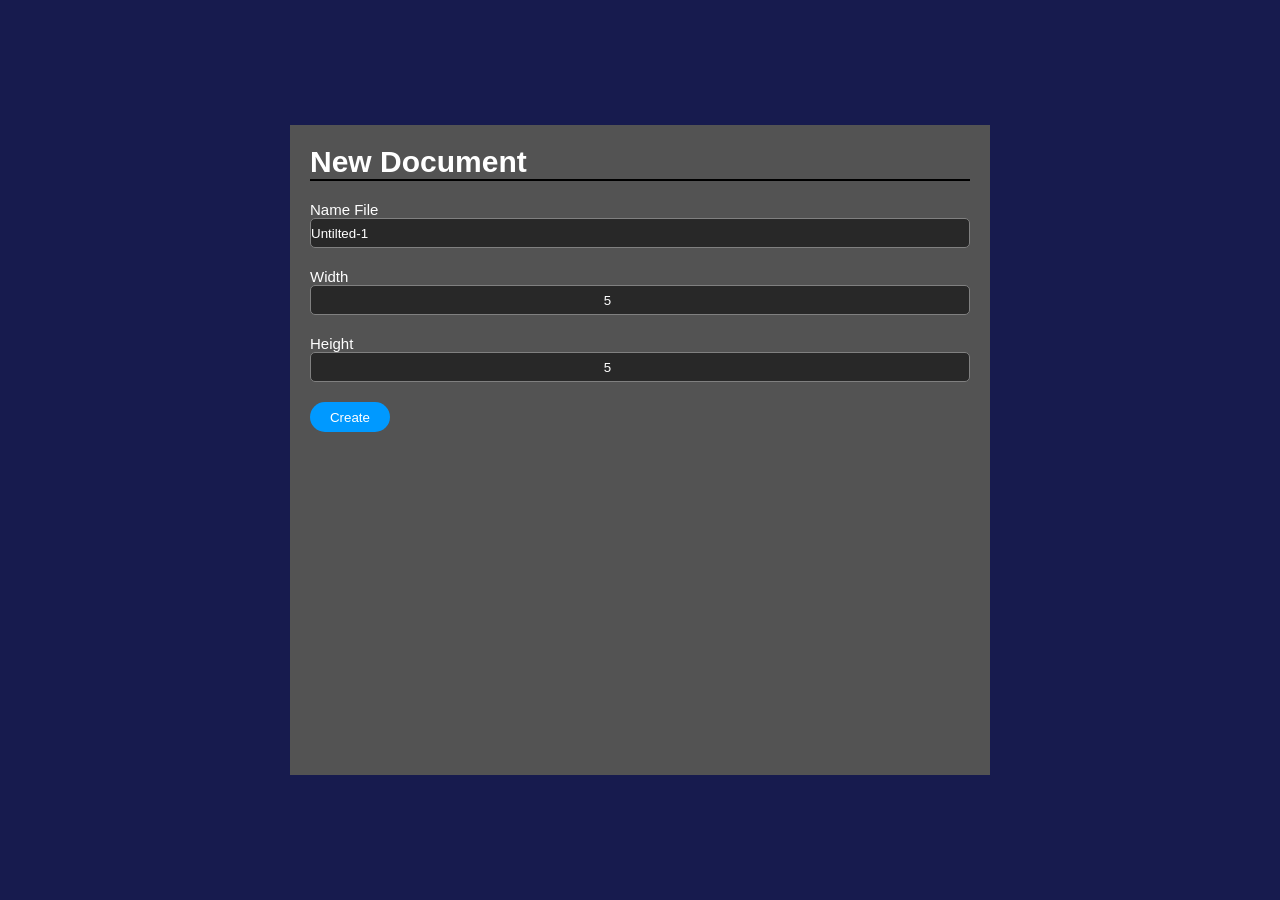
==== apps/index.html @ ac22843e "Nganu lah ya" ====
<!DOCTYPE html>
<html lang="en">
<head>
    <meta charset="UTF-8">
    <meta name="viewport" content="width=device-width, initial-scale=1.0">
    <title>Web apps</title>
    <link rel="stylesheet" href="style.css">
</head>
<body>  
    <div class="welcome">
        <img id="welcomeImg" src="logo_dsgn.png" alt="">
        <div class="kata-kata">
            <h1>Selamat datang di website saya</h1>
            <p>Web Apps</p>
        </div>
    </div>
    <div class="create-new">
        <h1>New Document</h1>
        <hr style="border: 0.5px solid black;">
        <form class="preset-detail">
            <label for="name-file">
                <p>Name File</p>
                <input type="text" name="name" placeholder="Input name file" value="Untilted-1" class="name-preset">
            </label>
            <label for="width">
                <p>Width</p>
                <input type="number"id="width" name="width" value="5">
            </label>
            <label for="height">
                <p>Height</p>
                <input type="number"id="height"value="5" name="height" >
            </label>
            <div class="btn">
                <button type="submit" class="create">Create</button>
            </div>
        </form>
    </div>
    <div class="workspace">
        <div class="kertas">
            <h1>Ini projek saya : <span>radit</span></h1>
        </div>
    </div>
    <script src="script.js"></script>
</body>
</html>
---- apps/style.css ----
:root {
    --abu-abu-terang: #535353;
    --abu-abu-gelap: #282828;
}

* {
    padding: 0;
    margin: 0;
    box-sizing: border-box;
}

body {
    height: 100vh;
    display: flex;
    justify-content: center;
    align-items: center;
    background-color: rgb(23, 27, 78);
}

.welcome {
    position: relative;
    width: 1000px;
    height: 500px;
    display: flex;
    flex-direction: column;
    /* background-color: rgba(118, 120, 231, 0.5); */
    justify-content: center;
    align-items: center;
}

.welcome img {
    width: 40%;

    animation-name: euyy;
    animation-duration: 4s;
}

@keyframes euyy {
    from {
        opacity: 100;
    }

    to {
        opacity: 0;
    }
}

.welcome h1 {
    font-size: 40px;
}

.kata-kata {
    display: flex;
    flex-direction: column;
    color: white;
    align-items: center;
    font-family: 'Lucida Sans', 'Lucida Sans Regular', 'Lucida Grande', 'Lucida Sans Unicode', Geneva, Verdana, sans-serif;
    animation-name: euyy;
    animation-duration: 4s;
}

.create-new {
    background-color: #535353;
    display: none;
    width: 700px;
    height: 650px;
    padding: 20px;
}
.create-new h1{
    font-size: 30px;
    color: white;
    font-family: 'Lucida Sans', 'Lucida Sans Regular', 'Lucida Grande', 'Lucida Sans Unicode', Geneva, Verdana, sans-serif;
}
.preset-detail label input::placeholder{
    color: white;
}
.preset-detail label input[type="number"]{
    display: flex;
    justify-content: center;
    align-items: center;
    padding-right:50px;
    text-align: center;
}
.preset-detail label {
    color: white;
    font-family: 'Lucida Sans', 'Lucida Sans Regular', 'Lucida Grande', 'Lucida Sans Unicode', Geneva, Verdana, sans-serif;
    font-size: 15px;
}
.preset-detail label input{
    color: white;
    width: 100%;
    height: 30px;
    background-color: var(--abu-abu-gelap);
    border-radius: 5px;
    border: 0.5px solid grey;
}
.preset-detail{
    padding-top: 20px;
    display: flex;
    gap: 20px;
    flex-direction: column;
}

.btn{
    display: flex;
    gap: 20px;
} 
.create{
    display: flex;
    background-color: rgb(0, 153, 255);
    width: 80px;
    height: 30px;
    border-radius: 15px;
    border: none;
    text-align: center;
   justify-content: center; 
   align-items: center;
   color: white;
}

.close{
    display: flex;
    width: 80px;
    background-color: rgba(255, 0, 0, 0);
    height: 30px;
    border-radius: 15px;
    border: 1px solid white;
    text-align: center;
   justify-content: center; 
   align-items: center;
   color: white;
}
.workspace{
    display: none;
}
.kertas{
    display: none;
    background-color: white;
}
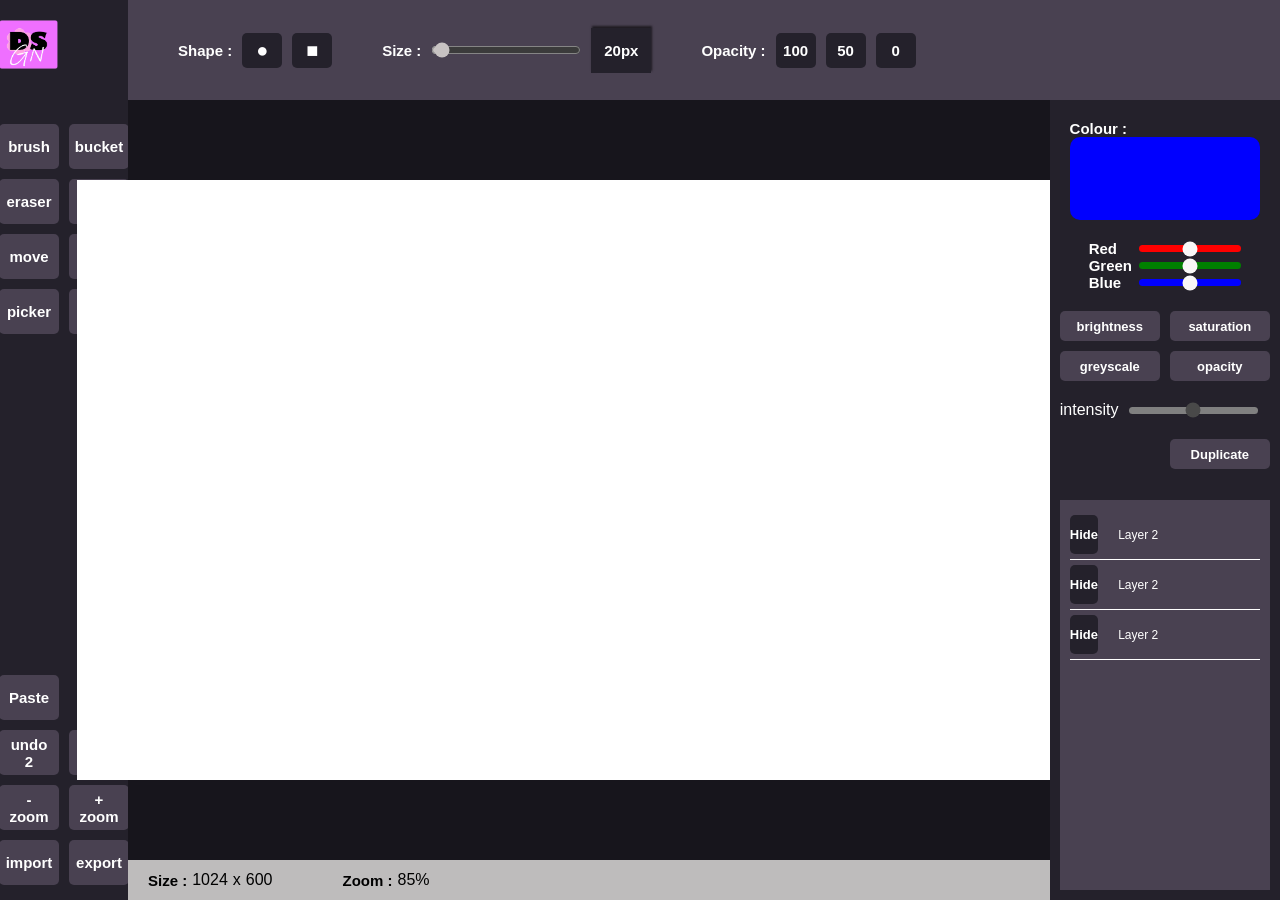
==== commit a64f4692: "Tampilan web apps dsgn jadi" ====
--- a/apps/index.html
+++ b/apps/index.html
@@ -7,14 +7,14 @@
     <link rel="stylesheet" href="style.css">
 </head>
 <body>  
-    <div class="welcome">
+    <div class="screen welcome">
         <img id="welcomeImg" src="logo_dsgn.png" alt="">
         <div class="kata-kata">
             <h1>Selamat datang di website saya</h1>
             <p>Web Apps</p>
         </div>
     </div>
-    <div class="create-new">
+    <div class="screen create-new">
         <h1>New Document</h1>
         <hr style="border: 0.5px solid black;">
         <form class="preset-detail">
@@ -35,11 +35,132 @@
             </div>
         </form>
     </div>
-    <div class="workspace">
-        <div class="kertas">
-            <h1>Ini projek saya : <span>radit</span></h1>
+    <div class="screen workspace">
+        <div class="kiri-workspace">
+            <div class="kiri-atas-workspace">
+                <img src="logo_dsgn.png" width="45%" alt="">
+                <div class="toolbar-atas-workspace">
+                    <h2>brush</h2>
+                    <h2>bucket</h2>
+                    <h2>eraser</h2>
+                    <h2>text</h2>
+                    <h2>move</h2>
+                    <h2>stamp</h2>
+                    <h2>picker</h2>
+                    <h2>shape</h2>
+                </div>
+            </div>
+            <div class="kiri-bawah-workspace">
+                    <h2>Paste</h2>
+                    <div class="toolbar-bawah-workspace">
+                        <h2 style="display: flex; flex-direction: column;">undo <span>2</span></h2>
+                        <h2 style="display: flex; flex-direction: column;">redo <span>2</span></h2>
+                        <h2 style="display: flex; flex-direction: column;">-<span>zoom</span></h2>
+                        <h2 style="display: flex; flex-direction: column;">+<span>zoom</span></h2>
+                        <h2>import</h2>
+                        <h2>export</h2>
+                    </div>
+            </div>
+        </div>
+        <div class="kanan-workspace">
+            <header class="head-workspace">
+                <div class="shape">
+                    <h1>Shape :</h1>
+                    <h2>●</h2>
+                    <h2>■</h2>
+                </div>
+                <div class="size">
+                    <h1>Size : </h1>
+                    <input type="range" name="size" value="20" min="1" max="1000" id="range">
+                    <h2>20 <span>px</span></h2>
+                </div>
+                <div class="opacity">
+                    <h1>Opacity : </h1>
+                    <h2>100</h2>
+                    <h2>50</h2>
+                    <h2>0</h2>
+                </div>
+            </header>
+            <div class="main-workspace">
+                <div class="tengah-workspace">
+                    <div class="outer-workspace">
+                        <canvas class="canvas-workspace">
+                            
+                        </canvas>
+                    </div>
+                    <div class="footer-workspace">
+                        <div class="size-canvas">
+                            <h2>Size : </h2>
+                            <p>1024</p>
+                            <p>x</p>
+                            <p>600</p>
+                        </div>
+                        <div class="zoom-canvas">
+                            <h2>Zoom : </h2>
+                            <p>85%</p>
+                        </div>
+                    </div>
+                </div>
+                <div class="kanan-main-workspace">
+                    <div class="tool-brush">
+                        <div class="color-preview">
+                            <h2>Colour : </h2>
+                            <div class="preview">
+
+                            </div>
+                        </div>
+                        <div class="color-picker">
+                            <label for="red">
+                                <h2>Red</h2>
+                                <input type="range" name="red" id="red" min="0" max="255">
+                            </label>
+                            <label for="green">
+                                <h2>Green</h2>
+                                <input type="range" name="green" id="green" min="0" max="255">
+                            </label>
+                            <label for="blue">
+                                <h2>Blue</h2>
+                                <input type="range" name="blue" id="blue" min="0" max="255">
+                            </label>
+                        </div>
+                        <div class="display-brush">
+                            <div class="list-display-brush">
+                                <h2>brightness</h2>
+                                <h2>saturation</h2>
+                                <h2>greyscale</h2>
+                                <h2>opacity</h2>
+                            </div>
+                            <label class="intensity" for="intensity">
+                                <P>intensity</P>
+                                <input type="range" name="intensity" min="1" max="255" id="">
+                            </label>
+                            <h2 class="duplicate">Duplicate</h2>
+                        </div>
+
+                    </div>
+                    <div class="layer-bar">
+                        <div class="layer-item">
+                            <h2>Hide</h2>
+                            <p>Layer 2</p>
+                        </div>
+                        <div class="layer-item">
+                            <h2>Hide</h2>
+                            <p>Layer 2</p>
+                        </div>
+                        <div class="layer-item">
+                            <h2>Hide</h2>
+                            <p>Layer 2</p>
+                        </div>
+                    </div>
+                </div>
+            </div>
         </div>
     </div>
+
+    <script src="screen/create.js"></script>
+    <script src="screen/welcome.js"></script>
+    <script src="screen/workspace.js"></script>
+    <script src="screen/screen.js"></script>
     <script src="script.js"></script>
 </body>
 </html>
--- a/apps/style.css
+++ b/apps/style.css
@@ -1,12 +1,16 @@
 :root {
-    --abu-abu-terang: #535353;
-    --abu-abu-gelap: #282828;
+    --abu-abu-terang: #494151;
+    --abu-abu-gelap: #24212B;
+    --abu-abu-lebih-gelap: #17151C;
+    --pink-soft: #F9A8D4;
+    --pink-bold: #F472B6;
 }
 
 * {
     padding: 0;
     margin: 0;
     box-sizing: border-box;
+    font-family: 'Lucida Sans', 'Lucida Sans Regular', 'Lucida Grande', 'Lucida Sans Unicode', Geneva, Verdana, sans-serif;
 }
 
 body {
@@ -26,6 +30,14 @@
     /* background-color: rgba(118, 120, 231, 0.5); */
     justify-content: center;
     align-items: center;
+}
+
+.screen {
+    display: none;
+}
+
+.active {
+    display: flex !important;
 }
 
 .welcome img {
@@ -66,27 +78,32 @@
     height: 650px;
     padding: 20px;
 }
-.create-new h1{
+
+.create-new h1 {
     font-size: 30px;
     color: white;
     font-family: 'Lucida Sans', 'Lucida Sans Regular', 'Lucida Grande', 'Lucida Sans Unicode', Geneva, Verdana, sans-serif;
 }
-.preset-detail label input::placeholder{
-    color: white;
-}
-.preset-detail label input[type="number"]{
-    display: flex;
-    justify-content: center;
-    align-items: center;
-    padding-right:50px;
+
+.preset-detail label input::placeholder {
+    color: white;
+}
+
+.preset-detail label input[type="number"] {
+    display: flex;
+    justify-content: center;
+    align-items: center;
+    padding-right: 50px;
     text-align: center;
 }
+
 .preset-detail label {
     color: white;
     font-family: 'Lucida Sans', 'Lucida Sans Regular', 'Lucida Grande', 'Lucida Sans Unicode', Geneva, Verdana, sans-serif;
     font-size: 15px;
 }
-.preset-detail label input{
+
+.preset-detail label input {
     color: white;
     width: 100%;
     height: 30px;
@@ -94,18 +111,20 @@
     border-radius: 5px;
     border: 0.5px solid grey;
 }
-.preset-detail{
+
+.preset-detail {
     padding-top: 20px;
     display: flex;
     gap: 20px;
     flex-direction: column;
 }
 
-.btn{
+.btn {
     display: flex;
     gap: 20px;
-} 
-.create{
+}
+
+.create {
     display: flex;
     background-color: rgb(0, 153, 255);
     width: 80px;
@@ -113,12 +132,12 @@
     border-radius: 15px;
     border: none;
     text-align: center;
-   justify-content: center; 
-   align-items: center;
-   color: white;
-}
-
-.close{
+    justify-content: center;
+    align-items: center;
+    color: white;
+}
+
+.close {
     display: flex;
     width: 80px;
     background-color: rgba(255, 0, 0, 0);
@@ -126,14 +145,357 @@
     border-radius: 15px;
     border: 1px solid white;
     text-align: center;
-   justify-content: center; 
-   align-items: center;
-   color: white;
-}
-.workspace{
+    justify-content: center;
+    align-items: center;
+    color: white;
+}
+
+.workspace {
     display: none;
-}
-.kertas{
-    display: none;
+    width: 100%;
+    height: 100%;
+    background-color: rgb(255, 255, 255);
+}
+
+.kiri-workspace {
+    background-color: var(--abu-abu-gelap);
+    display: flex;
+    flex-direction: column;
+    justify-content: space-between;
+    align-items: center;
+    width: 10%;
+    padding: 15px;
+}
+
+.kiri-atas-workspace {
+    display: flex;
+    align-items: start;
+    gap: 50px;
+    flex-direction: column;
+}
+
+.opacity h2:hover,
+.kiri-bawah-workspace h2:hover,
+.toolbar-bawah-workspace h2:hover,
+.toolbar-atas-workspace h2:hover {
+    background-color: var(--pink-soft);
+}
+
+.kiri-bawah-workspace h2,
+.toolbar-bawah-workspace h2,
+.toolbar-atas-workspace h2 {
+    display: flex;
+    border-radius: 5px;
+    justify-content: center;
+    align-items: center;
+    background-color: var(--abu-abu-terang);
+    width: 60px;
+    color: white;
+    font-size: 15px;
+    cursor: pointer;
+    height: 45px;
+}
+
+.kiri-bawah-workspace {
+    gap: 10px;
+    display: flex;
+    flex-direction: column;
+}
+
+.toolbar-bawah-workspace,
+.toolbar-atas-workspace {
+    display: grid;
+    gap: 10px;
+    align-items: center;
+    width: max-content;
+    grid-template-columns: repeat(2, 1fr);
+}
+
+.kanan-workspace {
+    display: flex;
+    flex-direction: column;
+    background-color: var(--abu-abu-terang);
+    width: 90%;
+}
+
+.head-workspace {
+    display: flex;
+    width: 100%;
+    background-color: var(--abu-abu-terang);
+    height: 10%;
+    gap: 50px;
+    align-items: center;
+    padding: 50px;
+}
+
+.head-workspace div {
+    display: flex;
+    align-items: center;
+    color: white;
+    gap: 10px;
+}
+
+.head-workspace div h1 {
+    font-size: 15px;
+}
+
+.shape h2:hover {
+    background-color: var(--pink-soft);
+
+}
+
+.shape h2 {
+    display: flex;
+    border-radius: 5px;
+    justify-content: center;
+    align-items: center;
+    background-color: var(--abu-abu-gelap);
+    width: 40px;
+    color: white;
+    font-size: 20px;
+    cursor: pointer;
+    height: 35px;
+}
+
+.size h2 {
+    font-size: 15px;
+    width: 60px;
+    height: 45px;
+    display: flex;
+    justify-content: center;
+    align-items: center;
+    padding: 10px;
+    background-color: var(--abu-abu-gelap);
+    box-shadow: 1px -2px 2px rgba(0, 0, 0, 0.596);
+}
+
+.size input {
+    width: 150px;
+    accent-color: rgb(199, 194, 194);
+}
+
+.opacity h2 {
+    font-size: 15px;
+    display: flex;
+    border-radius: 5px;
+    justify-content: center;
+    align-items: center;
+    background-color: var(--abu-abu-gelap);
+    width: 40px;
+    color: white;
+    cursor: pointer;
+    height: 35px;
+}
+
+.main-workspace {
+    background-color: var(--abu-abu-lebih-gelap);
+    display: flex;
+    width: 100%;
+    height: 90%;
+    justify-content: space-between;
+}
+
+.tengah-workspace {
+    display: flex;
+    width: 80%;
+    flex-direction: column;
+    background-color: green;
+    justify-content: space-between;
+}
+
+.footer-workspace {
+    display: flex;
+    align-items: center;
+    width: 100%;
+    height: 5%;
+    background-color: rgb(190, 188, 188);
+    gap: 50px;
+}
+
+.outer-workspace {
+    width: 100%;
+    height: 95%;
+    background-color: var(--abu-abu-lebih-gelap);
+    justify-content: center;
+    display: flex;
+    align-items: center;
+}
+
+.canvas-workspace {
     background-color: white;
+    width: 1024px;
+    height: 600px;
+}
+
+.footer-workspace div {
+    display: flex;
+    align-items: center;
+    gap: 5px;
+}
+
+.footer-workspace div h2 {
+    font-size: 15px;
+    padding-left: 20px;
+}
+
+.kanan-main-workspace {
+    width: 20%;
+    padding: 10px;
+    color: white;
+    display: flex;
+    flex-direction: column;
+    justify-content: space-between;
+    background-color: var(--abu-abu-gelap);
+}
+.tool-brush{
+    display: flex;
+    align-items: center;
+    flex-direction: column;
+    padding: 10px;
+    gap:20px;
+}
+.color-preview{
+    width: 100%;
+    height: 100px;
+    display: flex;
+    flex-direction: column;
+    align-items: flex-start;
+}
+.color-preview h2{
+    font-size: 15px;
+}
+.preview{
+    background-color: blue;
+    width: 100%;
+    height: 100%;
+    border-radius: 10px;
+}
+.color-picker{
+    width: 80%;
+    align-items: center;
+    display: flex;
+    flex-direction: column;
+}
+.color-picker label input{
+    width: 70%;
+    flex: 1;
+}
+.color-picker label h2{
+    width: 50px;
+    font-size: 15px;
+    margin: 0;
+}
+.color-picker label{
+    width: 100%;
+    align-items: center;
+    display: flex;
+    font-size: 11px;
+}
+#red{
+    accent-color: rgb(248, 247, 247);
+    height: 7px;
+    border-radius: 10px;
+    appearance: none;
+    background-color: red;
+}
+#green{
+    accent-color: rgb(248, 247, 247);
+    height: 7px;
+    border-radius: 10px;
+    appearance: none;
+    background-color: green;
+}
+#blue{
+    accent-color: rgb(248, 247, 247);
+    height: 7px;
+    border-radius: 10px;
+    appearance: none;
+    background-color: blue;
+}
+.display-brush{
+    display: flex;
+    gap: 20px;
+    align-items: end;
+    flex-direction: column;
+}
+.list-display-brush{
+    display: grid;
+    grid-template-columns: 1fr 1fr;
+    font-size: 12px;
+    gap: 10px;
+}
+.list-display-brush h2:hover{
+    background-color: var(--pink-soft);
+}
+.list-display-brush h2{ 
+    font-size: 13px;
+    cursor: pointer;
+    height: 30px;
+    width: 100px;
+    display: flex;
+    justify-content: center;
+    align-items: center;
+    border-radius: 5px;
+    background-color: var(--abu-abu-terang);
+}
+.intensity{
+    display: flex;
+    width: 100%;
+    align-items: center;
+    gap: 10px;
+}
+.intensity input{
+    appearance: none;
+    background-color: grey;
+    border-radius: 10px;
+    height: 7px;
+    accent-color: rgb(73, 73, 73);
+}
+.display-brush h2{
+    font-size: 13px;
+    cursor: pointer;
+    height: 30px;
+    width: 100px;
+    display: flex;
+    justify-content: center;
+    align-items: center;
+    border-radius: 5px;
+    background-color: var(--abu-abu-terang);
+}
+.layer-bar {
+    overflow-y: scroll;
+    height: 50%;
+    scrollbar-width: thin;
+    background-color: var(--abu-abu-terang);
+    display: flex;
+    flex-direction: column;
+    
+    padding: 10px;
+}
+.layer-item{
+    height: 50px;
+    display: flex;
+    align-items: center;
+    border-bottom: 1px solid white;
+    gap: 20px;
+}
+.layer-item h2:hover{
+    background-color: var(--pink-soft);
+    cursor: pointer;
+}
+.layer-item p{
+    font-size: 12px;
+}
+.layer-item:hover{
+    background-color: var(--pink-bold);
+}
+.layer-item h2{
+    display: flex;
+    justify-content: center;
+    align-items: center;
+    background-color: var(--abu-abu-gelap);
+    font-size: 13px;
+    height: 80%;
+    width: 15%;
+    border-radius: 5px;
 }
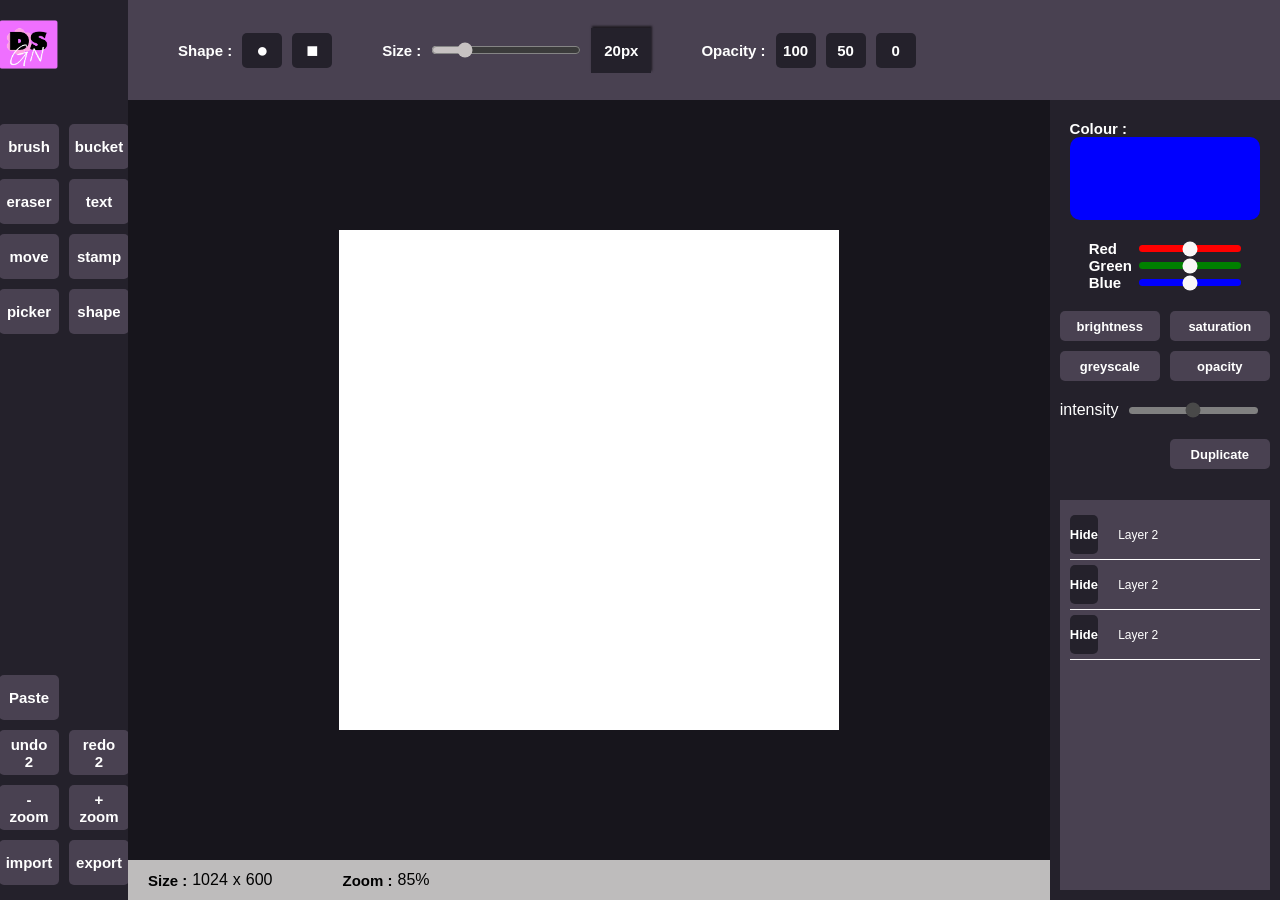
==== commit 0b2568ac: "ANU" ====
--- a/apps/index.html
+++ b/apps/index.html
@@ -71,7 +71,7 @@
                 </div>
                 <div class="size">
                     <h1>Size : </h1>
-                    <input type="range" name="size" value="20" min="1" max="1000" id="range">
+                    <input type="range" name="size" value="20" min="1" max="100" id="range">
                     <h2>20 <span>px</span></h2>
                 </div>
                 <div class="opacity">
@@ -80,6 +80,7 @@
                     <h2>50</h2>
                     <h2>0</h2>
                 </div>
+                
             </header>
             <div class="main-workspace">
                 <div class="tengah-workspace">
--- a/apps/style.css
+++ b/apps/style.css
@@ -75,6 +75,7 @@
     background-color: #535353;
     display: none;
     width: 700px;
+    justify-content: space-between;
     height: 650px;
     padding: 20px;
 }
@@ -286,7 +287,11 @@
     cursor: pointer;
     height: 35px;
 }
-
+.anu{
+    display: flex;
+    justify-content: space-between;
+    align-items: center;
+}
 .main-workspace {
     background-color: var(--abu-abu-lebih-gelap);
     display: flex;
@@ -323,9 +328,7 @@
 
 .canvas-workspace {
     background-color: white;
-    width: 1024px;
-    height: 600px;
-}
+}   
 
 .footer-workspace div {
     display: flex;
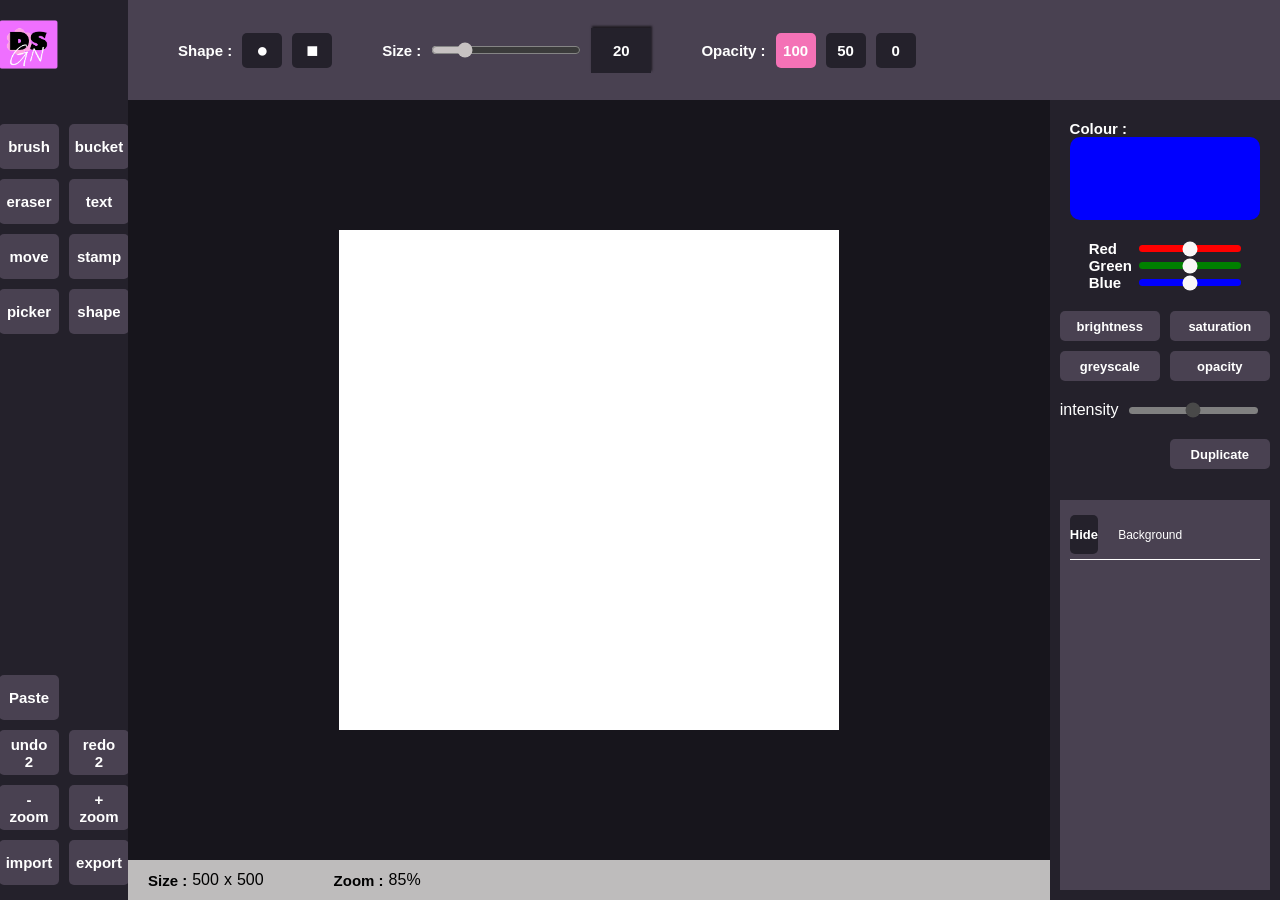
==== commit 3e447daf: "Proses Webb apps" ====
--- a/apps/index.html
+++ b/apps/index.html
@@ -66,19 +66,19 @@
             <header class="head-workspace">
                 <div class="shape">
                     <h1>Shape :</h1>
-                    <h2>●</h2>
-                    <h2>■</h2>
+                    <h2 data-shape="bulat">●</h2>
+                    <h2 data-shape="kotak">■</h2>
                 </div>
                 <div class="size">
                     <h1>Size : </h1>
-                    <input type="range" name="size" value="20" min="1" max="100" id="range">
+                    <input type="range" name="size" value="20" min="1" max="100" id="size-brush">
                     <h2>20 <span>px</span></h2>
                 </div>
                 <div class="opacity">
                     <h1>Opacity : </h1>
-                    <h2>100</h2>
-                    <h2>50</h2>
-                    <h2>0</h2>
+                    <h2 data-opacity="1">100</h2>
+                    <h2 data-opacity="0.5">50</h2>
+                    <h2 data-opacity="0">0</h2>
                 </div>
                 
             </header>
@@ -92,9 +92,9 @@
                     <div class="footer-workspace">
                         <div class="size-canvas">
                             <h2>Size : </h2>
-                            <p>1024</p>
+                            <p id="size-width">1024</p>
                             <p>x</p>
-                            <p>600</p>
+                            <p id="size-height">600</p>
                         </div>
                         <div class="zoom-canvas">
                             <h2>Zoom : </h2>
@@ -140,18 +140,7 @@
 
                     </div>
                     <div class="layer-bar">
-                        <div class="layer-item">
-                            <h2>Hide</h2>
-                            <p>Layer 2</p>
-                        </div>
-                        <div class="layer-item">
-                            <h2>Hide</h2>
-                            <p>Layer 2</p>
-                        </div>
-                        <div class="layer-item">
-                            <h2>Hide</h2>
-                            <p>Layer 2</p>
-                        </div>
+
                     </div>
                 </div>
             </div>
--- a/apps/style.css
+++ b/apps/style.css
@@ -501,4 +501,13 @@
     height: 80%;
     width: 15%;
     border-radius: 5px;
+}
+.toolbar-pick{
+    background-color: var(--pink-bold) !important;
+}
+.shape-pick{
+    background-color: var(--pink-bold) !important  ;
+}
+.opacity-pick{
+    background-color: var(--pink-bold) !important  ;
 }
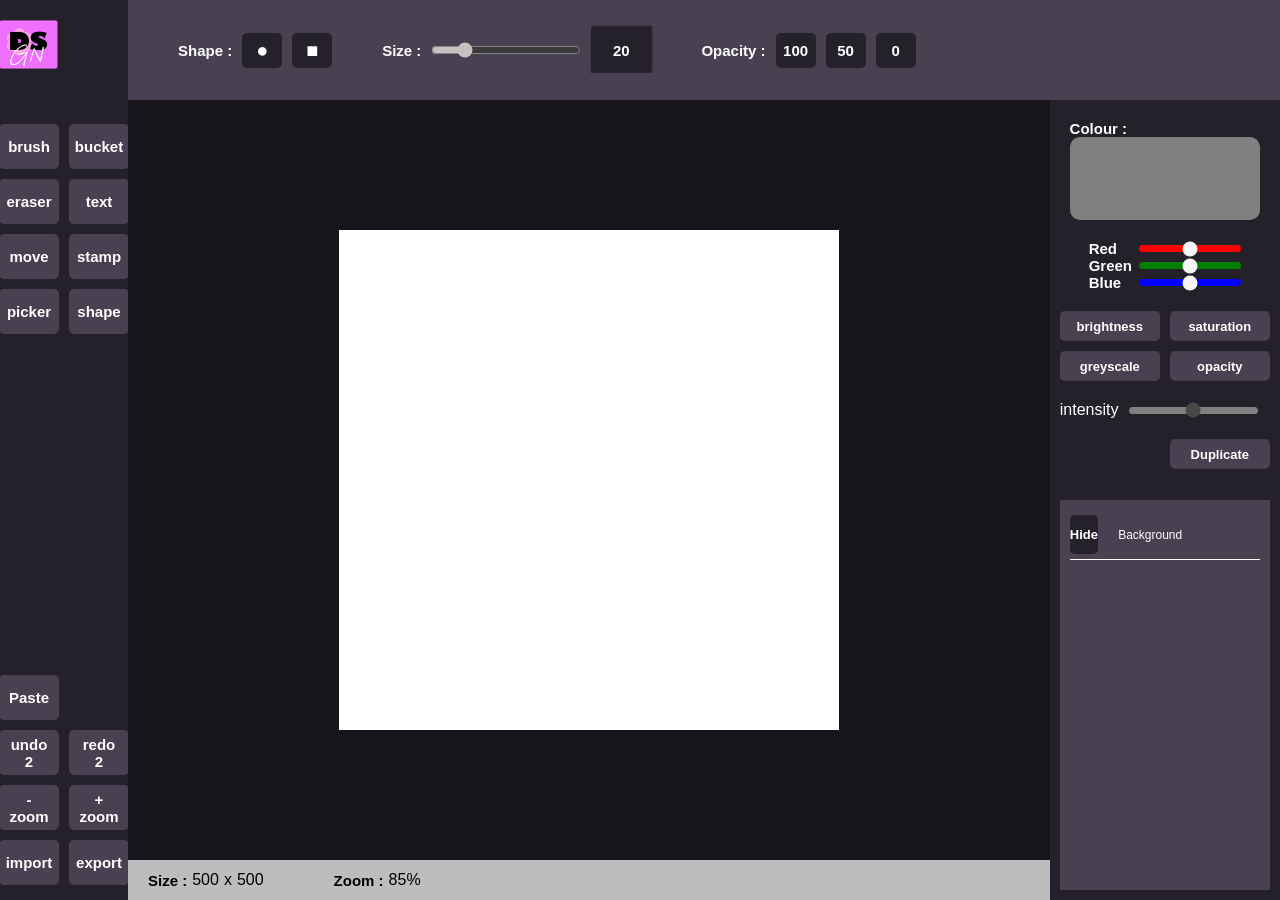
==== commit 6061e1b2: "Bikin bagian text properties" ====
--- a/apps/index.html
+++ b/apps/index.html
@@ -146,7 +146,27 @@
             </div>
         </div>
     </div>
-
+    <div class="properties-text">
+        <select name="" id="font-faces">
+            <option value="Calibri">Calibri</option>
+            <option value="Lucida Sans">Lucida Sans</option>
+            <option value="Arial">Arial</option>
+            <option value="Cambria">Cambria</option>
+            <option value="Impact">Impact</option>
+            <option value="Verdana">Verdana</option>
+            <option value="Times New Roman">Times New Roman</option>
+        </select>
+        <div class="font-size">
+            <input type="number" value="8" id="font-size" min="8" max="200">
+            <p>PT</p>
+        </div>
+        <div class="font-style">
+            <h2>Bold</h2>
+            <h2>Italic</h2>
+            <h2>Underline</h2>
+        </div>
+    </div>
+    <input type="text" style="border: none;background-color: transparent;color: black;position: absolute;display: none;width: 100px;" class="text-tool" placeholder="Text">
     <script src="screen/create.js"></script>
     <script src="screen/welcome.js"></script>
     <script src="screen/workspace.js"></script>
--- a/apps/style.css
+++ b/apps/style.css
@@ -502,6 +502,39 @@
     width: 15%;
     border-radius: 5px;
 }
+.properties-text{
+    display: none;
+    position: absolute;
+    flex-direction: column;
+    background-color: var(--pink-soft);
+    font-size: 11px;
+    height: 150px;
+    width: 100px;
+    padding: 10px;
+    gap: 5px;
+}
+.font-size{
+    display: flex;
+    color: white;
+    align-items: center;
+    font-size: 15px;
+    width: 100%;
+}
+.font-style{
+    gap: 5px;
+    display: flex;
+    flex-direction: column;
+}
+.font-style h2{
+    background-color: var(--abu-abu-terang);
+    display: flex;
+    justify-content: center;
+    align-items: center;
+    width: 100%;
+    color: white;
+    height: 25px;
+    border-radius: 4px;
+}
 .toolbar-pick{
     background-color: var(--pink-bold) !important;
 }
@@ -510,4 +543,7 @@
 }
 .opacity-pick{
     background-color: var(--pink-bold) !important  ;
+}
+.text-tool:focus{
+    outline: none;
 }
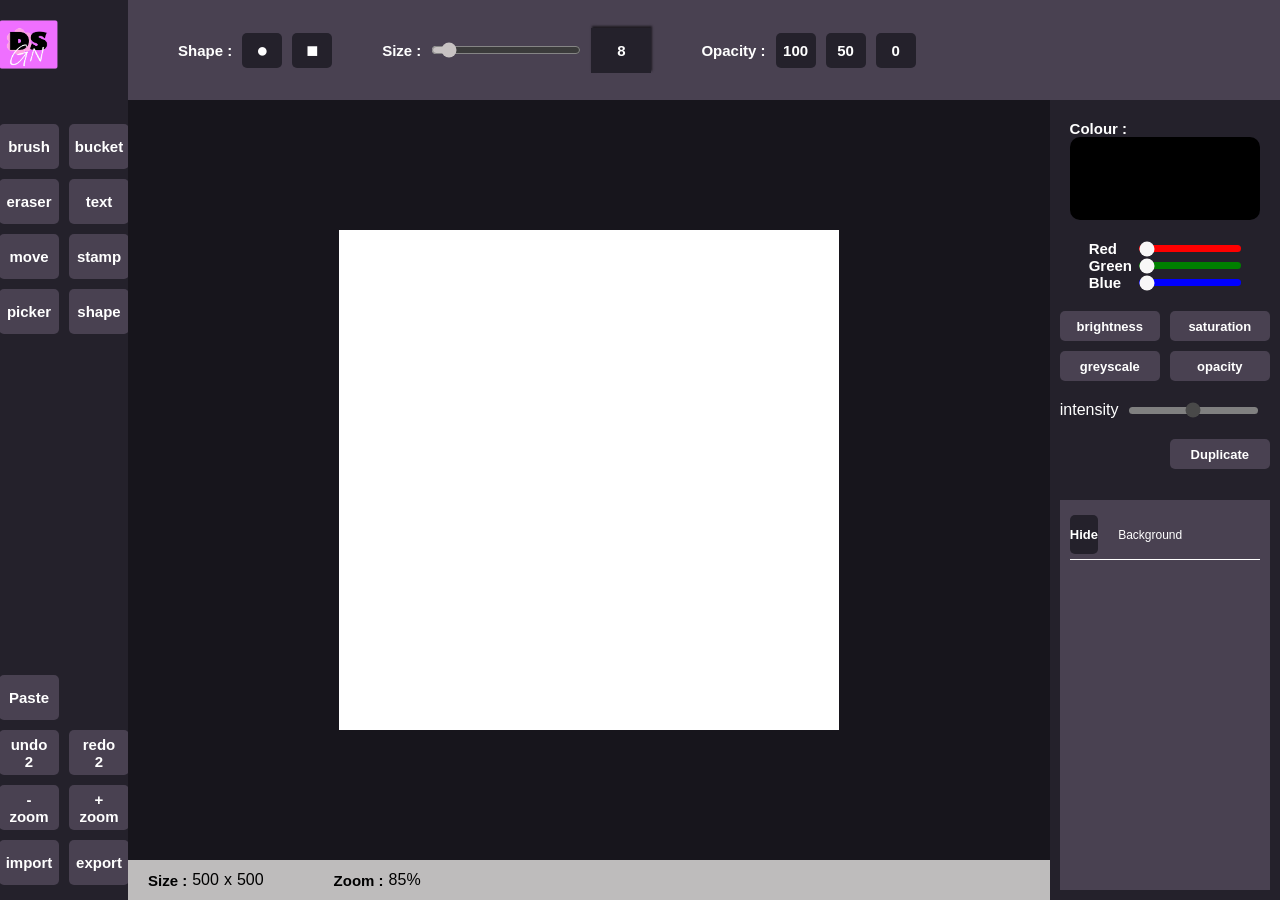
==== commit e206c5e6: "Selesai dikit nih web apps" ====
--- a/apps/index.html
+++ b/apps/index.html
@@ -1,12 +1,14 @@
 <!DOCTYPE html>
 <html lang="en">
+
 <head>
     <meta charset="UTF-8">
     <meta name="viewport" content="width=device-width, initial-scale=1.0">
     <title>Web apps</title>
     <link rel="stylesheet" href="style.css">
 </head>
-<body>  
+
+<body>
     <div class="screen welcome">
         <img id="welcomeImg" src="logo_dsgn.png" alt="">
         <div class="kata-kata">
@@ -24,11 +26,11 @@
             </label>
             <label for="width">
                 <p>Width</p>
-                <input type="number"id="width" name="width" value="5">
+                <input type="number" id="width" name="width" value="5">
             </label>
             <label for="height">
                 <p>Height</p>
-                <input type="number"id="height"value="5" name="height" >
+                <input type="number" id="height" value="5" name="height">
             </label>
             <div class="btn">
                 <button type="submit" class="create">Create</button>
@@ -51,15 +53,15 @@
                 </div>
             </div>
             <div class="kiri-bawah-workspace">
-                    <h2>Paste</h2>
-                    <div class="toolbar-bawah-workspace">
-                        <h2 style="display: flex; flex-direction: column;">undo <span>2</span></h2>
-                        <h2 style="display: flex; flex-direction: column;">redo <span>2</span></h2>
-                        <h2 style="display: flex; flex-direction: column;">-<span>zoom</span></h2>
-                        <h2 style="display: flex; flex-direction: column;">+<span>zoom</span></h2>
-                        <h2>import</h2>
-                        <h2>export</h2>
-                    </div>
+                <h2>Paste</h2>
+                <div class="toolbar-bawah-workspace">
+                    <h2 style="display: flex; flex-direction: column;">undo <span>2</span></h2>
+                    <h2 style="display: flex; flex-direction: column;">redo <span>2</span></h2>
+                    <h2 style="display: flex; flex-direction: column;">-<span>zoom</span></h2>
+                    <h2 style="display: flex; flex-direction: column;">+<span>zoom</span></h2>
+                    <h2>import</h2>
+                    <h2 id="export">export</h2>
+                </div>
             </div>
         </div>
         <div class="kanan-workspace">
@@ -71,7 +73,7 @@
                 </div>
                 <div class="size">
                     <h1>Size : </h1>
-                    <input type="range" name="size" value="20" min="1" max="100" id="size-brush">
+                    <input type="range" name="size" value="8" min="1" max="100" id="size-brush">
                     <h2>20 <span>px</span></h2>
                 </div>
                 <div class="opacity">
@@ -80,13 +82,13 @@
                     <h2 data-opacity="0.5">50</h2>
                     <h2 data-opacity="0">0</h2>
                 </div>
-                
+
             </header>
             <div class="main-workspace">
                 <div class="tengah-workspace">
                     <div class="outer-workspace">
                         <canvas class="canvas-workspace">
-                            
+
                         </canvas>
                     </div>
                     <div class="footer-workspace">
@@ -113,15 +115,15 @@
                         <div class="color-picker">
                             <label for="red">
                                 <h2>Red</h2>
-                                <input type="range" name="red" id="red" min="0" max="255">
+                                <input type="range" name="red" value="0" id="red" min="0" max="255">
                             </label>
                             <label for="green">
                                 <h2>Green</h2>
-                                <input type="range" name="green" id="green" min="0" max="255">
+                                <input type="range" name="green" value="0" id="green" min="0" max="255">
                             </label>
                             <label for="blue">
                                 <h2>Blue</h2>
-                                <input type="range" name="blue" id="blue" min="0" max="255">
+                                <input type="range" name="blue" value="0" id="blue" min="0" max="255">
                             </label>
                         </div>
                         <div class="display-brush">
@@ -166,11 +168,14 @@
             <h2>Underline</h2>
         </div>
     </div>
-    <input type="text" style="border: none;background-color: transparent;color: black;position: absolute;display: none;width: 100px;" class="text-tool" placeholder="Text">
+    <input type="text"
+        value="Lorem Ipsum" style="border: none;background-color: transparent;color: black;position: absolute;display: none;width: 100px;"
+        class="text-tool" placeholder="Text">
     <script src="screen/create.js"></script>
     <script src="screen/welcome.js"></script>
     <script src="screen/workspace.js"></script>
     <script src="screen/screen.js"></script>
     <script src="script.js"></script>
 </body>
+
 </html>
--- a/apps/style.css
+++ b/apps/style.css
@@ -15,6 +15,7 @@
 
 body {
     height: 100vh;
+    overflow: hidden;
     display: flex;
     justify-content: center;
     align-items: center;
@@ -472,7 +473,6 @@
     background-color: var(--abu-abu-terang);
     display: flex;
     flex-direction: column;
-    
     padding: 10px;
 }
 .layer-item{
@@ -533,6 +533,7 @@
     width: 100%;
     color: white;
     height: 25px;
+    cursor: pointer;
     border-radius: 4px;
 }
 .toolbar-pick{
@@ -546,4 +547,8 @@
 }
 .text-tool:focus{
     outline: none;
+}
+
+.style-pick{
+    background-color: var(--pink-bold) !important;
 }
